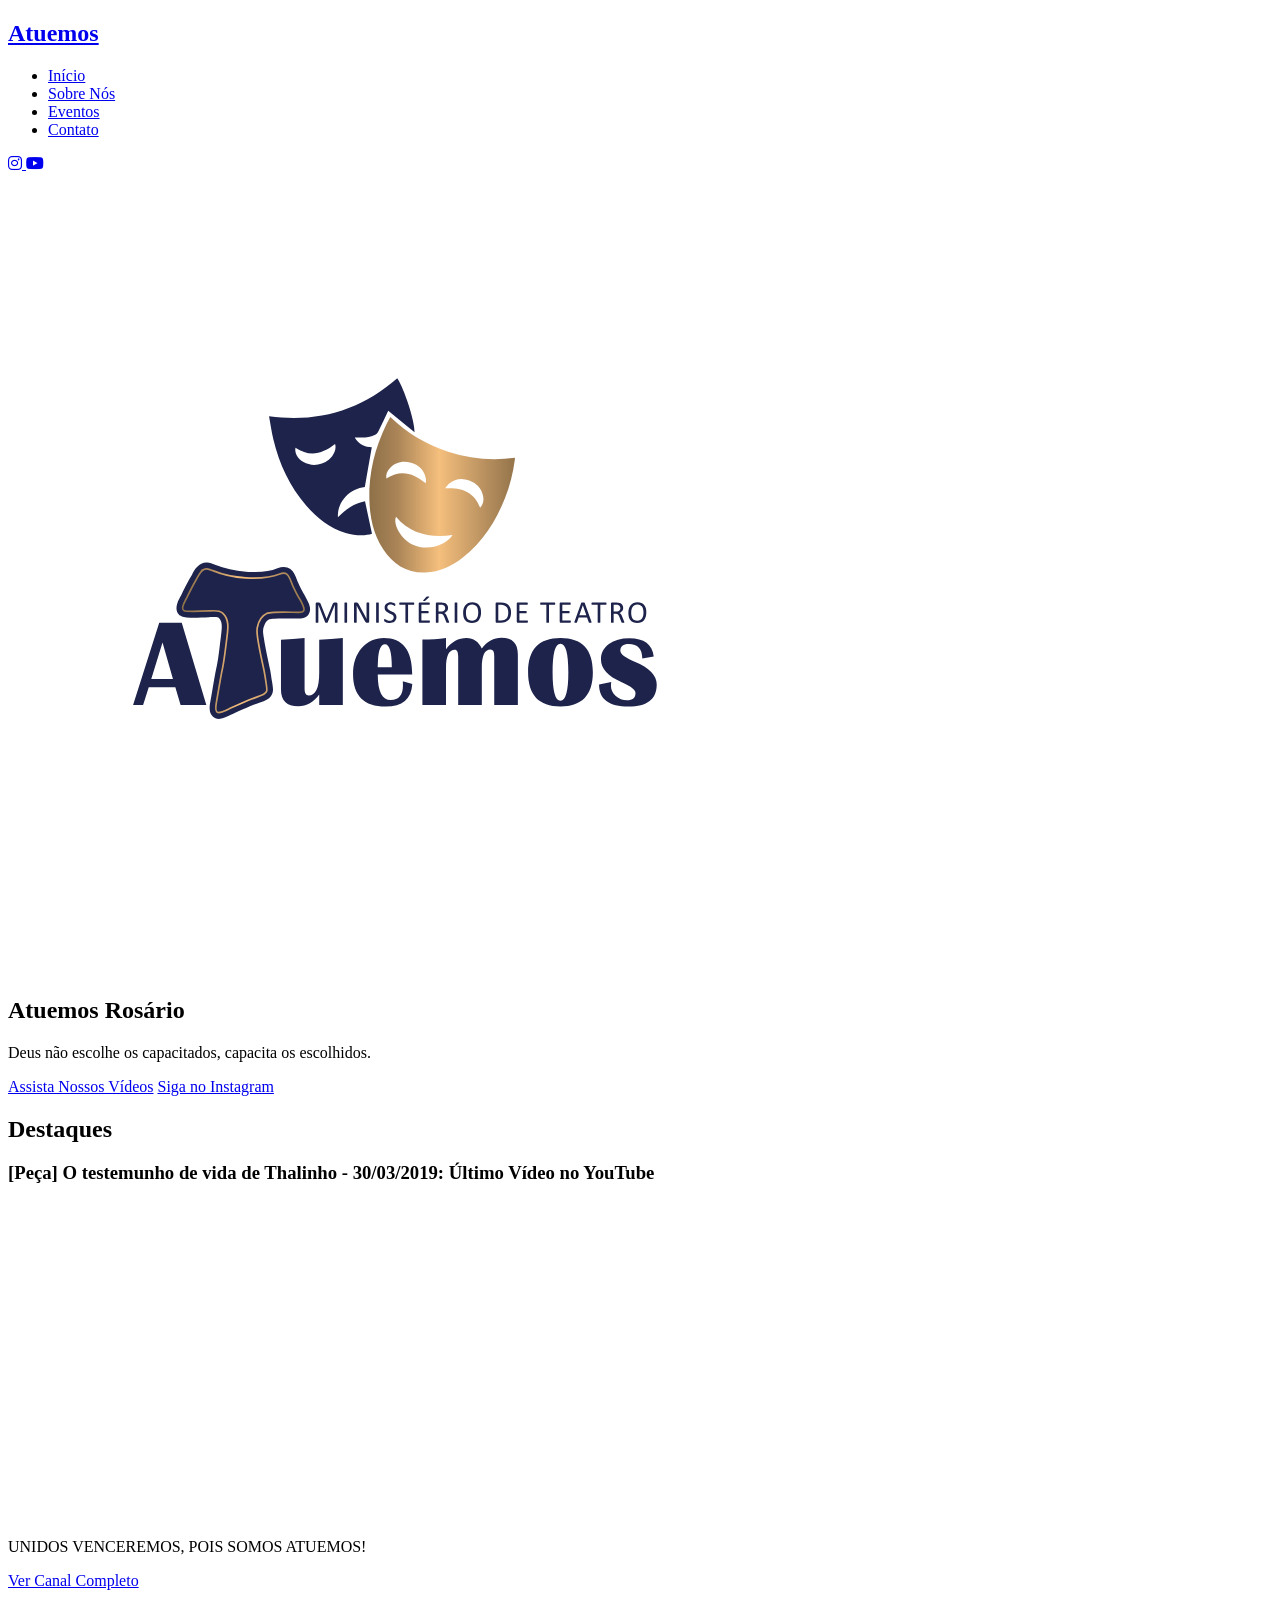
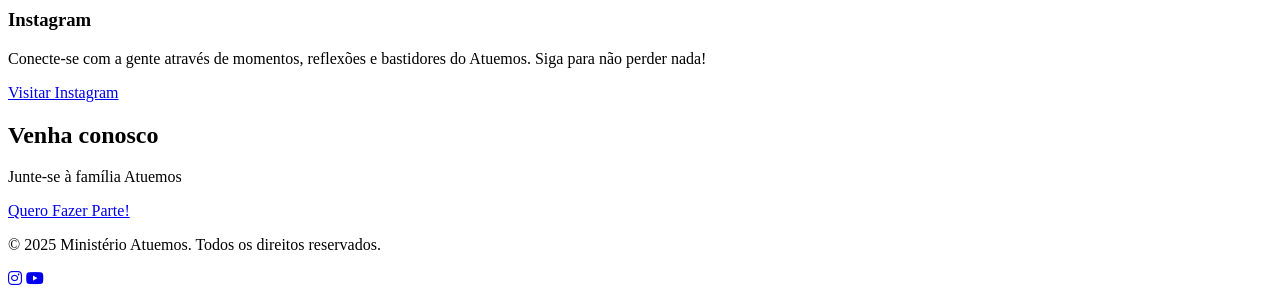
==== index.html @ 2ec5a0c5 "site atuemos" ====
<!DOCTYPE html>
<html lang="pt-br">
<head>
  <meta charset="UTF-8" />
  <meta name="viewport" content="width=device-width, initial-scale=1.0" />
  <title>Atuemos - Ministério Jovem</title>
  <link rel="stylesheet" href="style.css" />
  <!-- Font Awesome para ícones sociais -->
  <link rel="stylesheet" href="https://cdnjs.cloudflare.com/ajax/libs/font-awesome/6.4.0/css/all.min.css">
</head>
<body>
  <header>
    <nav>
      <div class="logo">
        <a href="index.html">
         
          <h1>Atuemos</h1>
        </a>
      </div>

      <div class="burger" aria-label="Menu" aria-expanded="false" role="button" tabindex="0">
        <div></div>
        <div></div>
        <div></div>
      </div>

      <ul>
        <li><a href="index.html">Início</a></li>
        <li><a href="sobre.html">Sobre Nós</a></li>
        <li><a href="eventos.html">Eventos</a></li>
        <li><a href="contato.html">Contato</a></li>
      </ul>

      <div class="social-nav">
        <a href="https://www.instagram.com/atuemosrosario" target="_blank" aria-label="Instagram">
          <i class="fab fa-instagram"></i>
        </a>
        <a href="https://www.youtube.com/@ministerioatuemosdeteatro9331" target="_blank" aria-label="YouTube">
          <i class="fab fa-youtube"></i>
        </a>
      </div>
    </nav>
  </header>

  <main>
  <section id="hero">
  <div class="hero-content">
    <img src="imagens/atuemos-logo.png" alt="Logo Atuemos" class="logo-centralizada">
    <h2>Atuemos Rosário</h2>
    <p>Deus não escolhe os capacitados, capacita os escolhidos.</p>
    <div class="hero-buttons">
      <a href="midia.html" class="btn primary-btn">Assista Nossos Vídeos</a>
      <a href="https://www.instagram.com/atuemosrosario" target="_blank" class="btn secondary-btn">Siga no Instagram</a>
    </div>
  </div>
</section>

    <section id="destaques">
      <h2>Destaques</h2>
      <div class="destaque-grid">
        <div class="destaque-item">
          <h3>[Peça] O testemunho de vida de Thalinho - 30/03/2019: Último Vídeo no YouTube</h3>
          <iframe width="560" height="315" src="https://www.youtube.com/embed/q_ItHOOEAWc" frameborder="0" allowfullscreen></iframe>
          <p>UNIDOS VENCEREMOS, POIS SOMOS ATUEMOS!</p>
          <a href="https://www.youtube.com/@ministerioatuemosdeteatro9331" target="_blank" class="btn small-btn">Ver Canal Completo</a>
        </div>
        <div class="destaque-item">
          <h3>Instagram</h3>
          <p>Conecte-se com a gente através de momentos, reflexões e bastidores do Atuemos. Siga para não perder nada!</p>
          <a href="https://www.instagram.com/atuemosrosario" target="_blank" class="btn small-btn">Visitar Instagram</a>
        </div>
      </div>
    </section>

    <section id="chamada-acao">
      <h2>Venha conosco</h2>
      <p>Junte-se à família Atuemos</p>
     <a href="https://wa.me/5583991042449?text=Ol%C3%A1!%20Quero%20fazer%20parte%20do%20Minist%C3%A9rio%20Jovem%20Atuemos." target="_blank" rel="noopener" class="btn primary-btn">
  Quero Fazer Parte!
</a>
    </section>
  </main>

  <footer>
    <div class="footer-content">
      <p>&copy; 2025 Ministério Atuemos. Todos os direitos reservados.</p>
      <div class="social-footer">
        <a href="https://www.instagram.com/atuemosrosario" target="_blank" aria-label="Instagram"><i class="fab fa-instagram"></i></a>
        <a href="https://www.youtube.com/@ministerioatuemosdeteatro9331" target="_blank" aria-label="YouTube"><i class="fab fa-youtube"></i></a>
      </div>
    </div>
  </footer>

  <script src="script.js"></script>
</body>
</html>
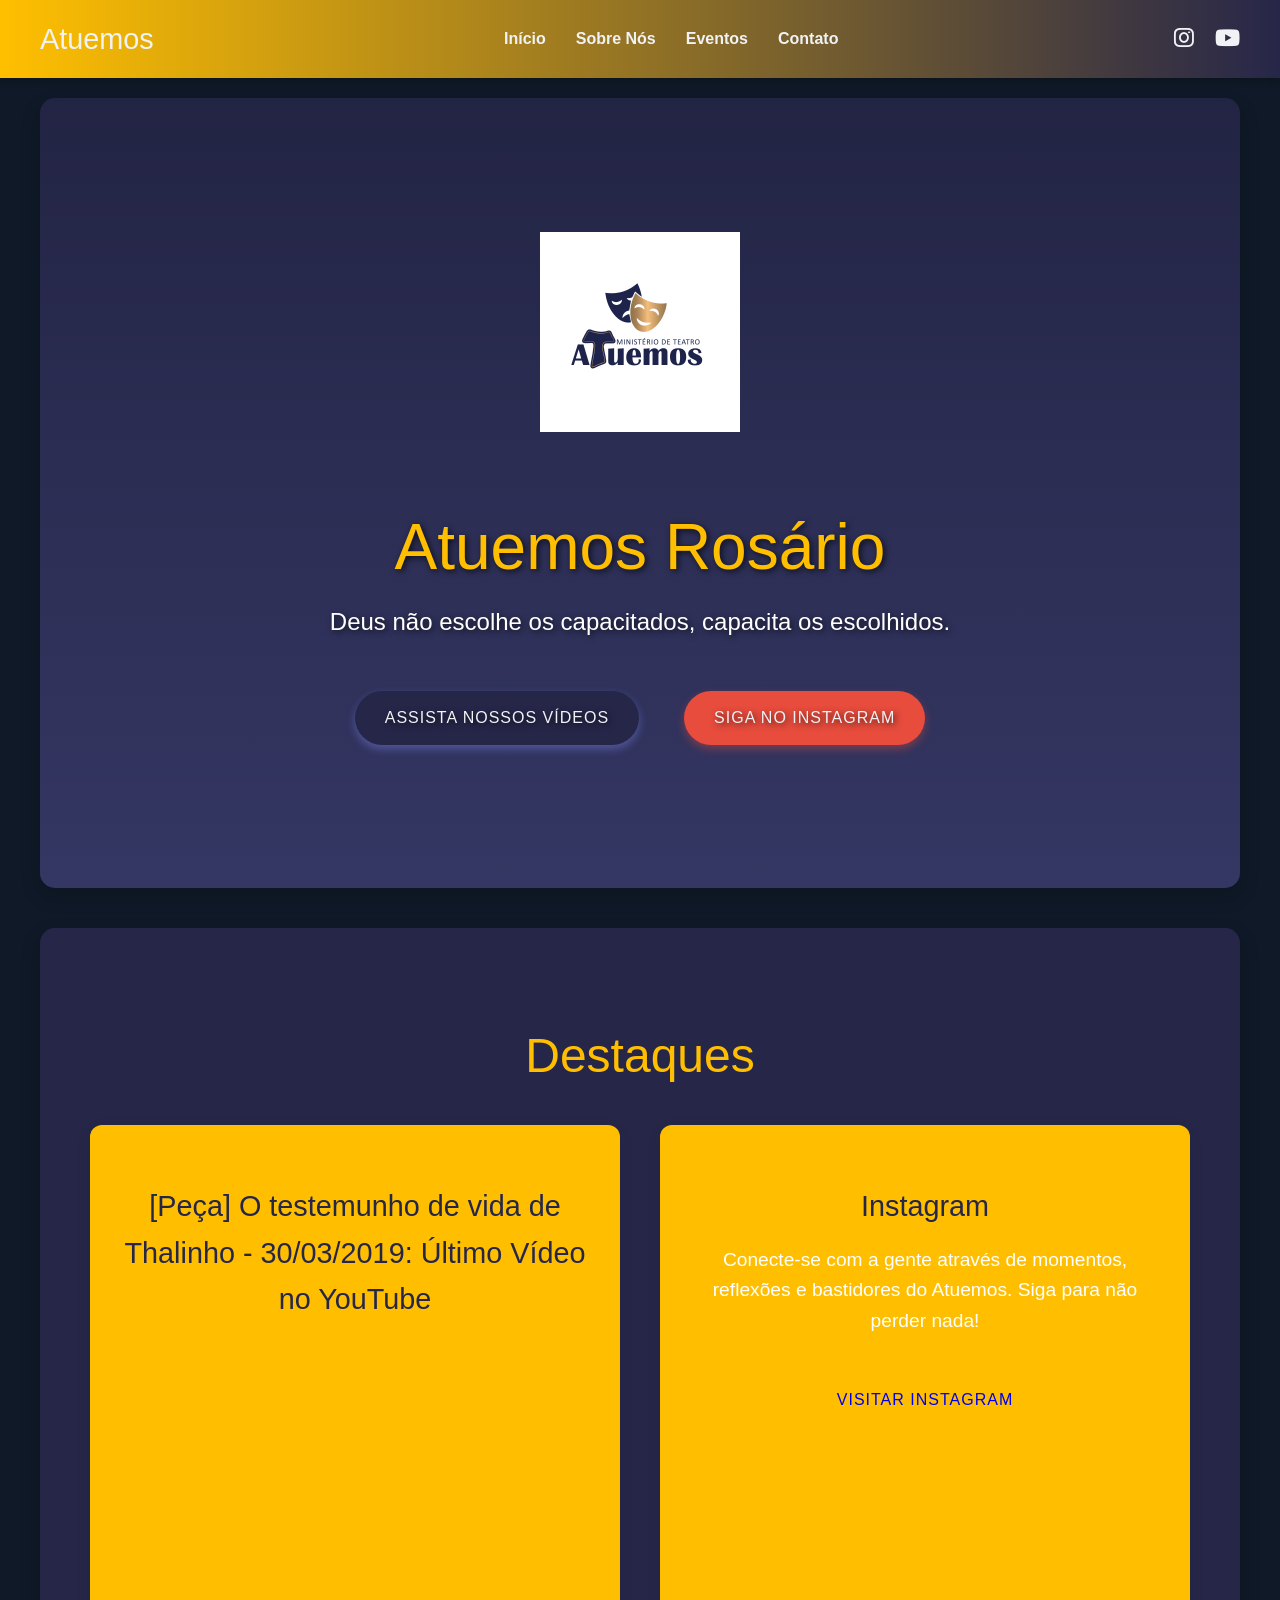
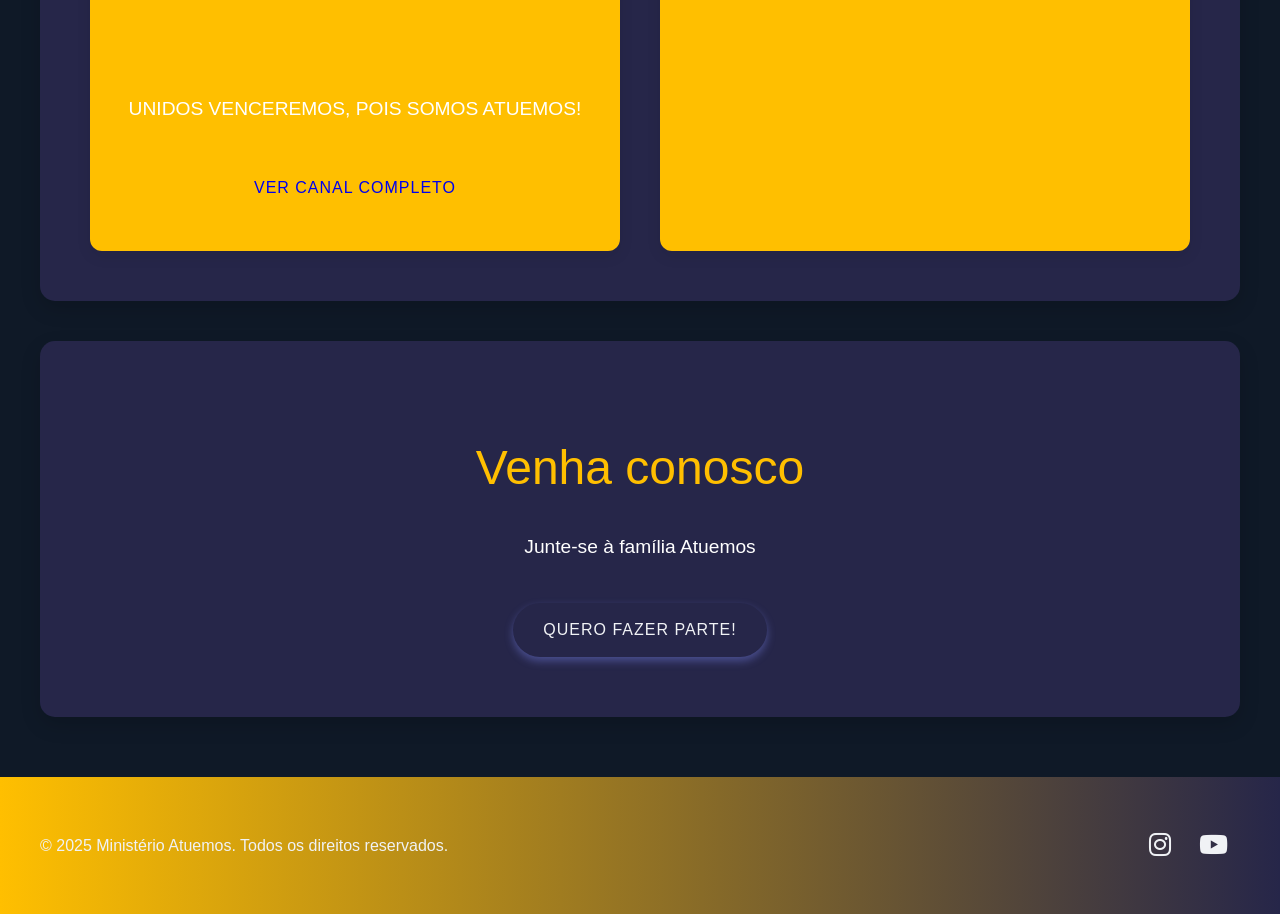
==== commit dd48eb01: "site" ====
--- a/index.html
+++ b/index.html
@@ -93,4 +93,4 @@
 
   <script src="script.js"></script>
 </body>
-</html>+</html>
--- a/style.css
+++ b/style.css
@@ -0,0 +1,609 @@
+/* CSS completo com Britannic Bold e Myriad Pro */
+
+/* Variáveis para cores */
+:root {
+  --cor-gradiente-inicio: #ffbf00;
+  --cor-gradiente-fim: #262649;
+  --cor-texto-claro: #f0f2f5;
+  --cor-primaria: #262649;
+  --cor-secundaria: #9ba5f7;
+  --cor-alerta: #e74c3c;
+  --cor-alerta-hover: #c0392b;
+}
+
+/* Reset e corpo */
+body {
+  font-family: 
+    'Britannic Bold', 
+    'Myriad Pro', 
+    'Arial Black', 
+    Arial, 
+    sans-serif;
+  margin: 0;
+  line-height: 1.6;
+  background-color: #0f1927;
+  color: #ffbf00;
+  overflow-x: hidden;
+}
+
+/* Header e Navegação */
+header {
+  background: linear-gradient(90deg, var(--cor-gradiente-inicio), var(--cor-gradiente-fim));
+  color: var(--cor-texto-claro);
+  padding: 1rem 20px;
+  box-shadow: 0 2px 8px rgba(0,0,0,0.3);
+}
+
+nav {
+  display: flex;
+  justify-content: space-between;
+  align-items: center;
+  max-width: 1200px;
+  margin: auto;
+}
+
+nav .logo {
+  display: flex;
+  align-items: center;
+}
+
+nav .logo img {
+  height: 50px;
+  margin-right: 15px;
+}
+
+nav .logo h1 {
+  font-family: 
+    'Britannic Bold', 
+    'Myriad Pro', 
+    'Arial Black', 
+    Arial, 
+    sans-serif;
+  font-weight: normal;
+  font-size: 1.8rem;
+  margin: 0;
+  color: var(--cor-texto-claro);
+}
+
+.burger {
+  display: none;
+  cursor: pointer;
+}
+
+.burger div {
+  width: 25px;
+  height: 3px;
+  background-color: var(--cor-texto-claro);
+  margin: 5px;
+  transition: all 0.3s ease;
+}
+
+nav ul {
+  padding: 0;
+  list-style: none;
+  display: flex;
+  margin: 0;
+}
+
+nav ul li {
+  margin-left: 30px;
+}
+
+nav a {
+  font-family: 
+    'Myriad Pro', 
+    'Arial Black', 
+    Arial, 
+    sans-serif;
+  font-weight: normal;
+  color: var(--cor-texto-claro);
+  text-decoration: none;
+  font-weight: 600;
+  transition: color 0.3s ease;
+}
+
+nav a:hover {
+  color: var(--cor-primaria);
+}
+
+.social-nav a {
+  color: var(--cor-texto-claro);
+  font-size: 1.4rem;
+  margin-left: 15px;
+  transition: transform 0.3s ease, color 0.3s ease;
+}
+
+.social-nav a:hover {
+  color: var(--cor-primaria);
+  transform: scale(1.1);
+}
+
+main {
+  padding: 20px;
+  max-width: 1200px;
+  margin: auto;
+}
+
+section {
+  background: #262649;
+  margin-bottom: 40px;
+  padding: 50px;
+  border-radius: 15px;
+  box-shadow: 0 8px 20px rgba(0,0,0,0.15);
+  text-align: center;
+}
+
+section h2 {
+  font-family: 
+    'Britannic Bold', 
+    'Myriad Pro', 
+    'Arial Black', 
+    Arial, 
+    sans-serif;
+  color: var(--cor-gradiente-inicio);
+  font-size: 3rem;
+  margin-bottom: 25px;
+  font-weight: normal;
+}
+
+section p {
+  font-family: 
+    'Myriad Pro', 
+    'Arial Black', 
+    Arial, 
+    sans-serif;
+  font-size: 1.2rem;
+  color: #ffffff;
+  max-width: 800px;
+  margin: 0 auto 30px auto;
+}
+
+.btn {
+  display: inline-block;
+  padding: 14px 30px;
+  border-radius: 50px;
+  text-decoration: none;
+  font-family: 
+    'Britannic Bold', 
+    'Myriad Pro', 
+    'Arial Black', 
+    Arial, 
+    sans-serif;
+  font-weight: normal;
+  transition: background-color 0.3s ease, transform 0.2s ease, box-shadow 0.3s ease;
+  margin: 10px;
+  text-transform: uppercase;
+  letter-spacing: 1px;
+  cursor: pointer;
+}
+
+.primary-btn {
+  background-color: var(--cor-primaria);
+  color: var(--cor-texto-claro);
+  border: none;
+  box-shadow: 0 4px 8px rgba(127,140,250,0.4);
+}
+
+.primary-btn:hover {
+  background-color: var(--cor-secundaria);
+  box-shadow: 0 6px 12px rgba(155,165,247,0.6);
+  transform: translateY(-3px);
+}
+
+.secondary-btn {
+  background-color: var(--cor-alerta);
+  color: var(--cor-texto-claro);
+  border: none;
+  box-shadow: 0 4px 8px rgba(231,76,60,0.4);
+}
+
+.secondary-btn:hover {
+  background-color: var(--cor-alerta-hover);
+  box-shadow: 0 6px 12px rgba(192,57,43,0.6);
+  transform: translateY(-3px);
+}
+
+.small-btn {
+  padding: 10px 20px;
+  font-size: 1rem;
+}
+
+#hero {
+  background: linear-gradient(rgba(38,38,73,0.85), rgba(59,60,110,0.85)), url('caminho/para/imagem-hero-atuemos.jpg') no-repeat center center/cover;
+  color: var(--cor-texto-claro);
+  padding: 120px 20px;
+  min-height: 550px;
+  display: flex;
+  flex-direction: column;
+  justify-content: center;
+  align-items: center;
+  text-shadow: 2px 2px 6px rgba(0,0,0,0.7);
+  border-radius: 15px;
+}
+
+#hero .logo-centralizada {
+  max-width: 200px;
+  margin-bottom: 20px;
+}
+
+#hero h2 {
+  font-family: 
+    'Britannic Bold', 
+    'Myriad Pro', 
+    'Arial Black', 
+    Arial, 
+    sans-serif;
+  font-weight: normal;
+  font-size: 4rem;
+  margin-bottom: 20px;
+  line-height: 1.1;
+}
+
+#hero p {
+  font-family: 
+    'Myriad Pro', 
+    'Arial Black', 
+    Arial, 
+    sans-serif;
+  font-size: 1.5rem;
+  margin-bottom: 40px;
+  max-width: 800px;
+}
+
+.hero-buttons {
+  display: flex;
+  gap: 25px;
+  flex-wrap: wrap;
+  justify-content: center;
+}
+
+#destaques .destaque-grid {
+  display: grid;
+  grid-template-columns: repeat(auto-fit, minmax(320px, 1fr));
+  gap: 40px;
+  margin-top: 30px;
+}
+
+.destaque-item {
+  background-color: #ffbf00;
+  padding: 30px;
+  border-radius: 12px;
+  box-shadow: 0 5px 15px rgba(0,0,0,0.08);
+}
+
+.destaque-item h3 {
+  font-family: 
+    'Britannic Bold', 
+    'Myriad Pro', 
+    'Arial Black', 
+    Arial, 
+    sans-serif;
+  color: var(--cor-primaria);
+  font-weight: normal;
+  font-size: 1.8rem;
+  margin-bottom: 15px;
+}
+
+.destaque-item iframe {
+  width: 100%;
+  max-width: 600px;
+  height: 330px;
+  border-radius: 10px;
+  margin-bottom: 20px;
+}
+
+footer {
+  background: linear-gradient(90deg, var(--cor-gradiente-inicio), var(--cor-gradiente-fim));
+  color: var(--cor-texto-claro);
+  padding: 40px 20px;
+  text-align: center;
+}
+
+.footer-content {
+  max-width: 1200px;
+  margin: auto;
+  display: flex;
+  justify-content: space-between;
+  align-items: center;
+  flex-wrap: wrap;
+  gap: 20px;
+}
+
+.social-footer a {
+  color: var(--cor-texto-claro);
+  font-size: 1.6rem;
+  margin: 0 12px;
+  transition: transform 0.3s ease, color 0.3s ease;
+}
+
+.social-footer a:hover {
+  color: var(--cor-primaria);
+  transform: scale(1.25);
+}
+
+/* Estilos do Calendário (INÍCIO) */
+#calendario-eventos {
+    background: #fff;
+    margin-bottom: 40px;
+    padding: 50px;
+    border-radius: 15px;
+    box-shadow: 0 8px 20px rgba(0,0,0,0.15);
+    text-align: center;
+}
+
+#calendario-eventos h2 {
+    font-family: 
+      'Britannic Bold', 
+      'Myriad Pro', 
+      'Arial Black', 
+      Arial, 
+      sans-serif;
+    color: var(--cor-gradiente-inicio);
+    font-size: 3rem;
+    margin-bottom: 25px;
+    font-weight: normal;
+}
+
+#calendario-eventos table {
+    width: 100%;
+    border-collapse: collapse;
+    margin-top: 30px;
+    font-family: 'Myriad Pro', Arial, sans-serif;
+    text-align: left;
+}
+
+#calendario-eventos thead th {
+    background-color: var(--cor-gradiente-fim);
+    color: var(--cor-texto-claro);
+    padding: 15px;
+    text-align: left;
+    border: none;
+    font-family: 'Britannic Bold', 'Arial Black', Arial, sans-serif;
+    font-weight: normal;
+    font-size: 1.2rem;
+    letter-spacing: 1px;
+}
+
+#calendario-eventos tbody td {
+    padding: 15px;
+    border-bottom: 1px solid #e0e0e0;
+    vertical-align: top;
+    color: #555;
+    line-height: 1.5;
+}
+
+#calendario-eventos tbody tr:nth-child(even) {
+    background-color: #f9f9f9;
+}
+
+#calendario-eventos tbody tr:last-child td {
+    border-bottom: none;
+}
+
+#calendario-eventos tbody tr td:first-child {
+    font-weight: bold;
+    color: var(--cor-gradiente-inicio);
+    min-width: 120px;
+}
+
+#calendario-eventos tbody tr td:nth-child(2) {
+    color: #777;
+    min-width: 100px;
+}
+
+#calendario-eventos tbody td strong {
+    color: var(--cor-primaria);
+}
+/* Estilos do Calendário (FIM) */
+
+/* Responsividade */
+@media (max-width: 992px) {
+  nav ul {
+    margin-left: auto;
+  }
+}
+
+@media (max-width: 768px) {
+  nav {
+    flex-direction: column;
+    text-align: center;
+  }
+  nav .logo {
+    margin-bottom: 15px;
+  }
+  nav ul {
+    flex-direction: column;
+    margin-top: 15px;
+  }
+  nav ul li {
+    margin: 10px 0;
+  }
+  .social-nav {
+    margin-top: 20px;
+  }
+  #hero h2 {
+    font-size: 3rem;
+  }
+  #hero p {
+    font-size: 1.2rem;
+  }
+  .hero-buttons {
+    flex-direction: column;
+  }
+  section {
+    padding: 30px;
+  }
+  section h2 {
+    font-size: 2.2rem;
+  }
+  section p {
+    font-size: 1.1rem;
+  }
+  .footer-content {
+    flex-direction: column;
+    gap: 20px;
+  }
+
+  /* Responsividade da tabela de calendário para tablets */
+  #calendario-eventos tbody td {
+      padding: 10px;
+      font-size: 0.9rem;
+  }
+  #calendario-eventos thead th {
+      padding: 10px;
+      font-size: 1rem;
+  }
+}
+
+@media (max-width: 480px) {
+  nav .logo img {
+    height: 40px;
+  }
+  nav .logo h1 {
+    font-size: 1.5rem;
+  }
+  #hero {
+    padding: 80px 15px;
+  }
+  #hero h2 {
+    font-size: 2.5rem;
+  }
+  #hero p {
+    font-size: 1rem;
+  }
+  section {
+    padding: 25px 15px;
+  }
+  section h2 {
+    font-size: 1.8rem;
+  }
+  .btn {
+    padding: 12px 25px;
+    font-size: 0.9rem;
+  }
+  .destaque-item iframe {
+    height: 250px;
+  }
+
+  /* Responsividade da tabela de calendário para celulares */
+  #calendario-eventos thead {
+      display: none;
+  }
+  #calendario-eventos table, 
+  #calendario-eventos tbody, 
+  #calendario-eventos tr, 
+  #calendario-eventos td {
+      display: block;
+      width: 100%;
+  }
+  #calendario-eventos tr {
+      margin-bottom: 15px;
+      border: 1px solid #ddd;
+      border-radius: 8px;
+      box-shadow: 0 2px 5px rgba(0,0,0,0.05);
+  }
+  #calendario-eventos tbody td {
+      text-align: right;
+      padding-left: 50%;
+      position: relative;
+  }
+  #calendario-eventos tbody td:before {
+      content: attr(data-label);
+      position: absolute;
+      left: 10px;
+      width: calc(50% - 20px);
+      white-space: nowrap;
+      font-weight: bold;
+      color: var(--cor-gradiente-inicio);
+      text-align: left;
+  }
+  #calendario-eventos tbody td:nth-of-type(1):before { content: "Mês"; }
+  #calendario-eventos tbody td:nth-of-type(2):before { content: "Data"; }
+  #calendario-eventos tbody td:nth-of-type(3):before { content: "Evento"; }
+}/* Estilos para a seção de Coordenadores */
+#coordenadores .coordenadores-grid {
+    display: grid;
+    grid-template-columns: repeat(auto-fit, minmax(280px, 1fr));
+    gap: 30px;
+    margin-top: 30px;
+}
+
+/* Novo estilo para a foto principal */
+.coordenacao-foto-principal {
+    margin-bottom: 30px;
+}
+
+.coordenacao-foto-principal .foto-principal {
+    width: 100%;
+    max-width: 800px;
+    border-radius: 15px;
+    object-fit: cover;
+    box-shadow: 0 8px 20px rgba(0,0,0,0.15);
+}
+
+.coordenador-item {
+    background-color: #f9f9f9;
+    padding: 30px;
+    border-radius: 15px;
+    box-shadow: 0 5px 15px rgba(0,0,0,0.08);
+    text-align: center;
+}
+
+/* Ajuste no tamanho das fotos dos coordenadores */
+.coordenador-foto {
+    width: 120px; /* Reduzido de 150px para 120px */
+    height: 120px; /* Reduzido de 150px para 120px */
+    border-radius: 50%;
+    object-fit: cover;
+    margin-bottom: 20px;
+    border: 4px solid var(--cor-primaria);
+    transition: transform 0.3s ease;
+}
+
+.coordenador-item:hover .coordenador-foto {
+    transform: scale(1.05);
+}
+
+.coordenador-item h3 {
+    font-family: 'Britannic Bold', 'Arial Black', Arial, sans-serif;
+    color: var(--cor-gradiente-inicio);
+    font-size: 1.8rem;
+    margin: 0;
+}
+
+.coordenador-item p {
+    font-size: 1.1rem;
+    color: #777;
+    margin-top: 5px;
+    margin-bottom: 20px;
+}
+
+.coordenador-contatos {
+    display: flex;
+    flex-wrap: wrap;
+    justify-content: center;
+    gap: 15px; /* Ajuste no espaçamento para telas menores */
+}
+
+.coordenador-contatos a {
+    color: var(--cor-gradiente-inicio);
+    font-size: 1.5rem;
+    transition: color 0.3s ease, transform 0.3s ease;
+}
+
+.coordenador-contatos a:hover {
+    color: var(--cor-primaria);
+    transform: scale(1.2);
+}
+
+/* Adicionando responsividade para a foto principal */
+@media (max-width: 768px) {
+    .coordenacao-foto-principal {
+        margin-left: -20px;
+        margin-right: -20px;
+    }
+    .coordenacao-foto-principal .foto-principal {
+        border-radius: 0;
+        box-shadow: none;
+    }
+}
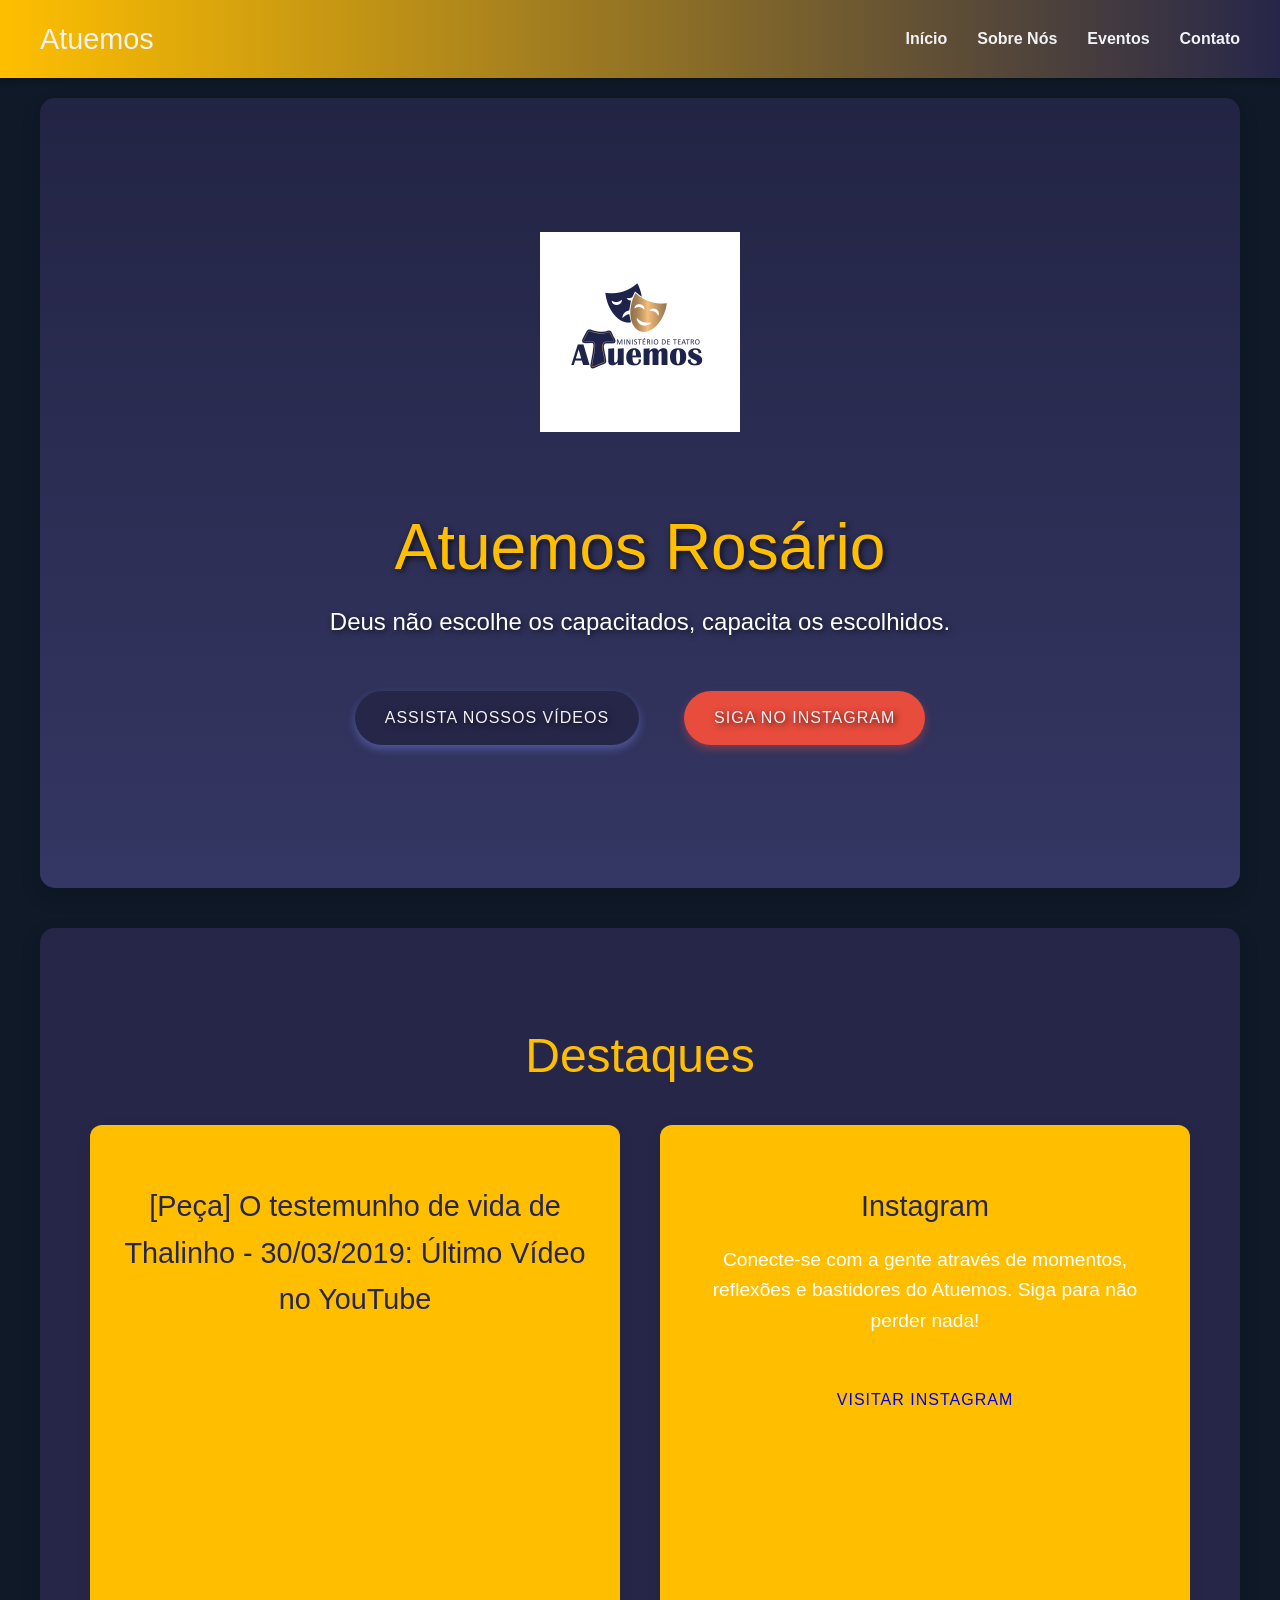
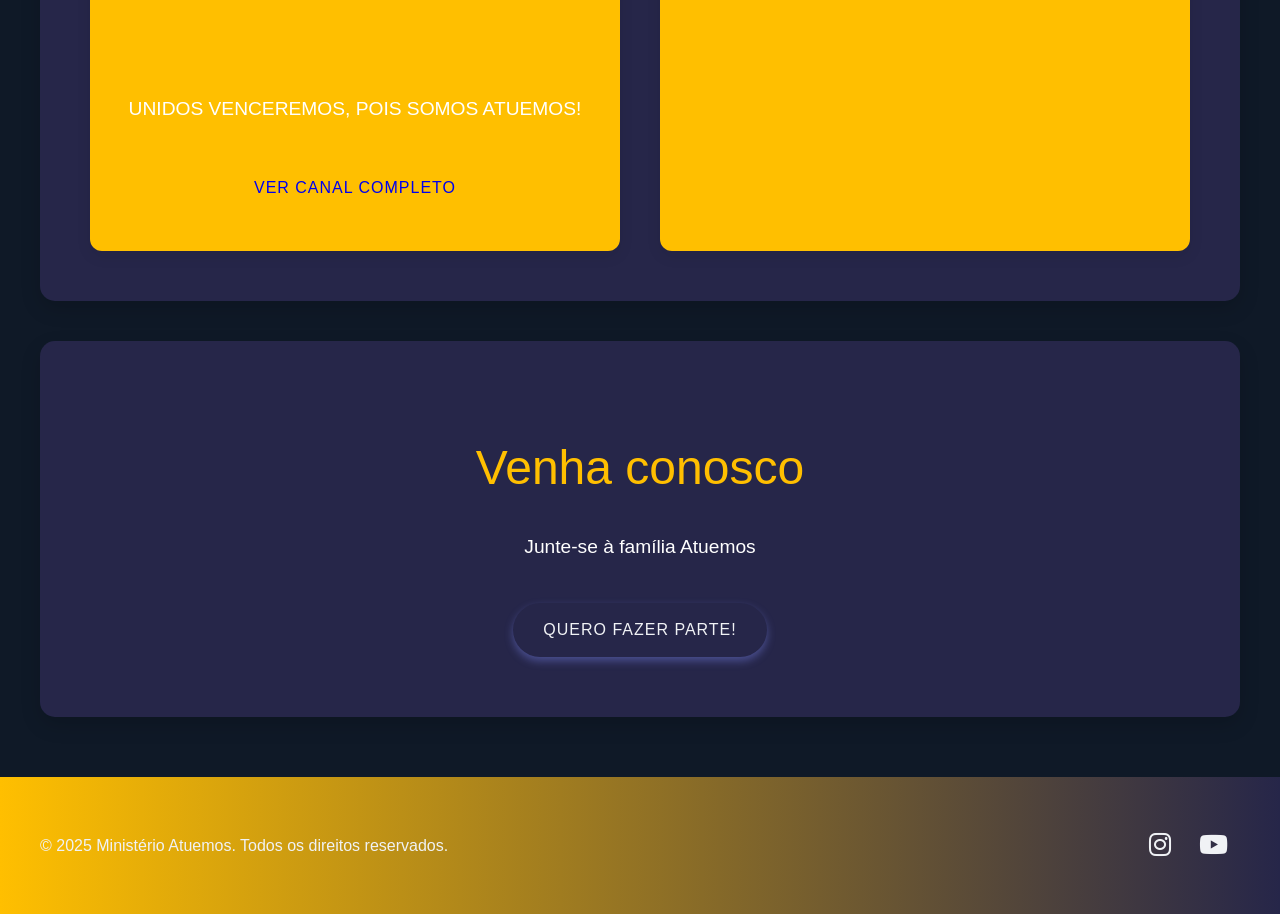
==== commit d6c11eea: "att" ====
--- a/index.html
+++ b/index.html
@@ -13,7 +13,6 @@
     <nav>
       <div class="logo">
         <a href="index.html">
-         
           <h1>Atuemos</h1>
         </a>
       </div>
@@ -30,30 +29,23 @@
         <li><a href="eventos.html">Eventos</a></li>
         <li><a href="contato.html">Contato</a></li>
       </ul>
-
-      <div class="social-nav">
-        <a href="https://www.instagram.com/atuemosrosario" target="_blank" aria-label="Instagram">
-          <i class="fab fa-instagram"></i>
-        </a>
-        <a href="https://www.youtube.com/@ministerioatuemosdeteatro9331" target="_blank" aria-label="YouTube">
-          <i class="fab fa-youtube"></i>
-        </a>
-      </div>
+      
+      <!-- Ícones sociais do topo removidos -->
     </nav>
   </header>
 
   <main>
-  <section id="hero">
-  <div class="hero-content">
-    <img src="imagens/atuemos-logo.png" alt="Logo Atuemos" class="logo-centralizada">
-    <h2>Atuemos Rosário</h2>
-    <p>Deus não escolhe os capacitados, capacita os escolhidos.</p>
-    <div class="hero-buttons">
-      <a href="midia.html" class="btn primary-btn">Assista Nossos Vídeos</a>
-      <a href="https://www.instagram.com/atuemosrosario" target="_blank" class="btn secondary-btn">Siga no Instagram</a>
-    </div>
-  </div>
-</section>
+    <section id="hero">
+      <div class="hero-content">
+        <img src="imagens/atuemos-logo.png" alt="Logo Atuemos" class="logo-centralizada">
+        <h2>Atuemos Rosário</h2>
+        <p>Deus não escolhe os capacitados, capacita os escolhidos.</p>
+        <div class="hero-buttons">
+          <a href="midia.html" class="btn primary-btn">Assista Nossos Vídeos</a>
+          <a href="https://www.instagram.com/atuemosrosario" target="_blank" class="btn secondary-btn">Siga no Instagram</a>
+        </div>
+      </div>
+    </section>
 
     <section id="destaques">
       <h2>Destaques</h2>
@@ -75,9 +67,9 @@
     <section id="chamada-acao">
       <h2>Venha conosco</h2>
       <p>Junte-se à família Atuemos</p>
-     <a href="https://wa.me/5583991042449?text=Ol%C3%A1!%20Quero%20fazer%20parte%20do%20Minist%C3%A9rio%20Jovem%20Atuemos." target="_blank" rel="noopener" class="btn primary-btn">
-  Quero Fazer Parte!
-</a>
+      <a href="https://wa.me/5583991042449?text=Ol%C3%A1!%20Quero%20fazer%20parte%20do%20Minist%C3%A9rio%20Jovem%20Atuemos." target="_blank" rel="noopener" class="btn primary-btn">
+        Quero Fazer Parte!
+      </a>
     </section>
   </main>
 
--- a/style.css
+++ b/style.css
@@ -606,4 +606,24 @@
         border-radius: 0;
         box-shadow: none;
     }
-}+}@media (max-width: 768px) {
+  nav ul {
+    display: flex;
+    flex-direction: column;
+    align-items: center;
+    justify-content: center;
+    text-align: center;
+    padding: 0;
+    margin: 0;
+  }
+
+  nav ul li {
+    width: 100%;
+    margin: 10px 0;
+  }
+
+  nav ul li a {
+    display: block;
+    width: 100%;
+  }
+}
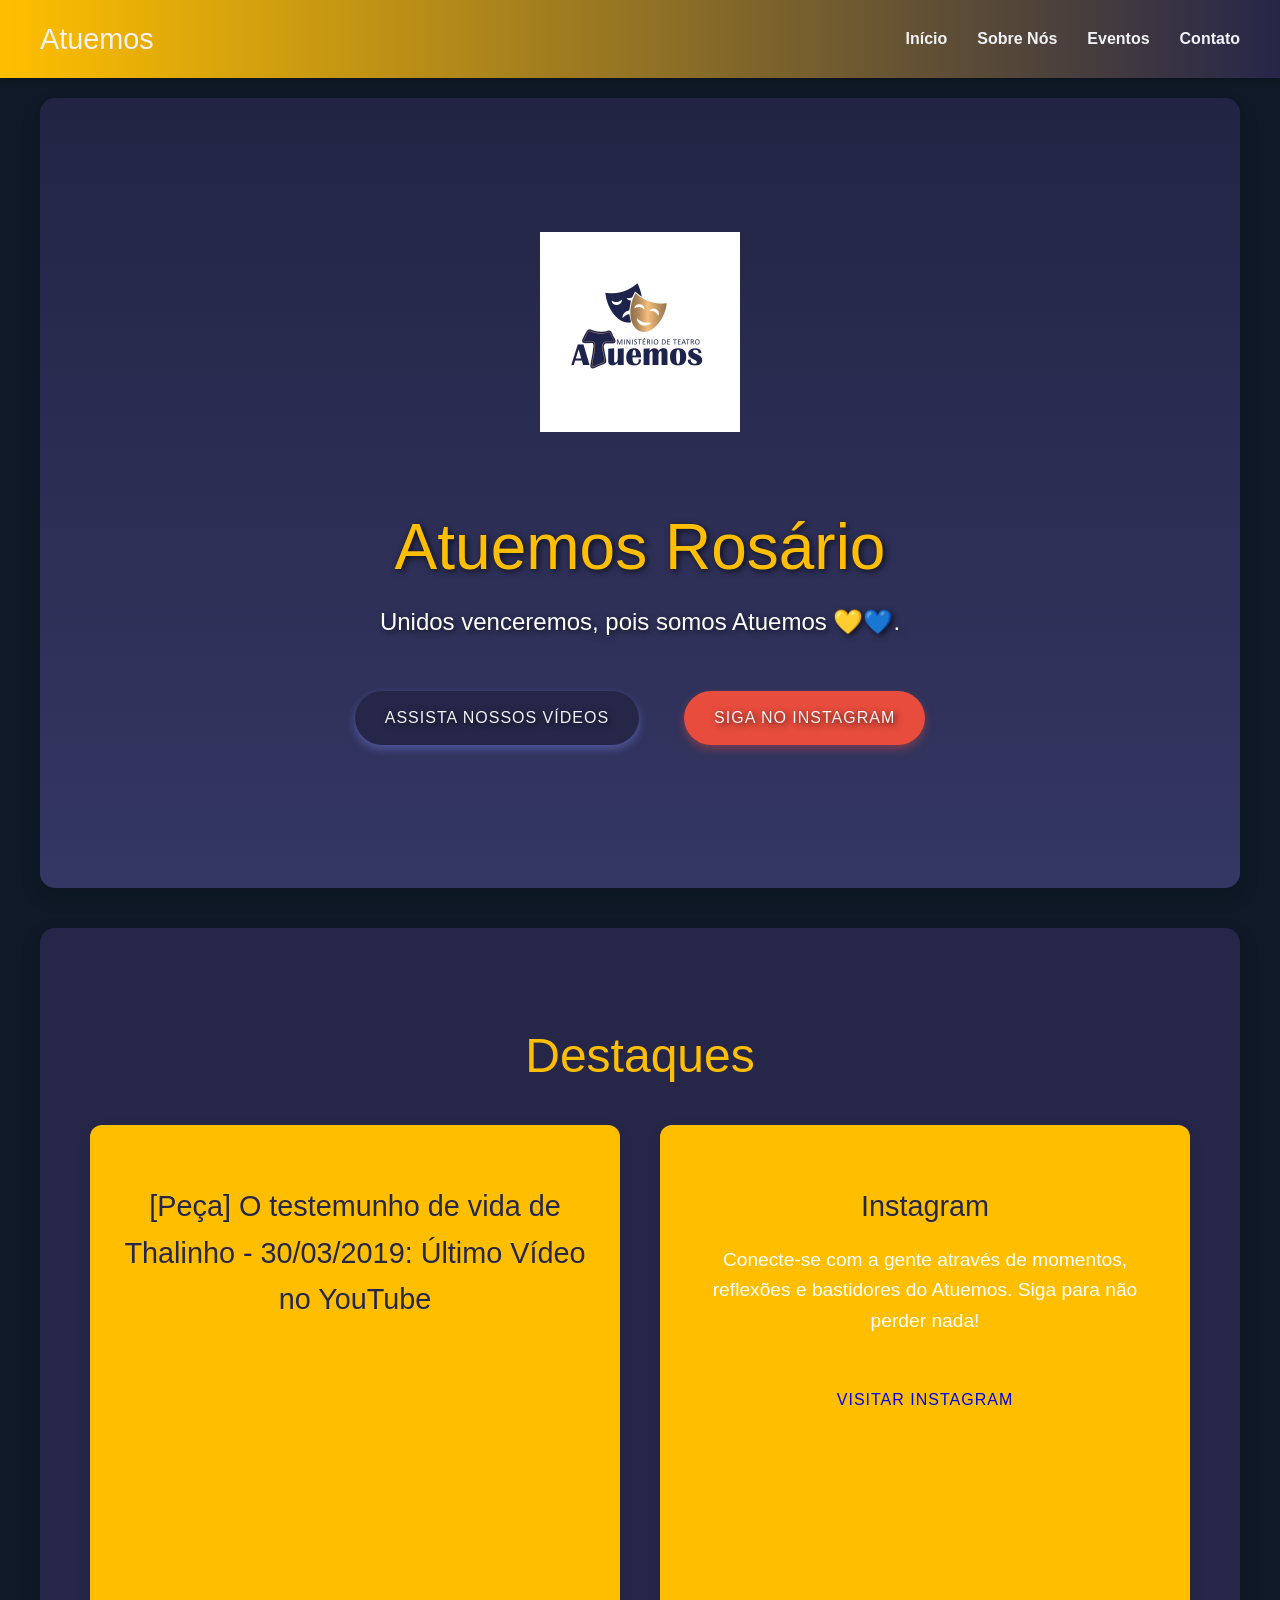
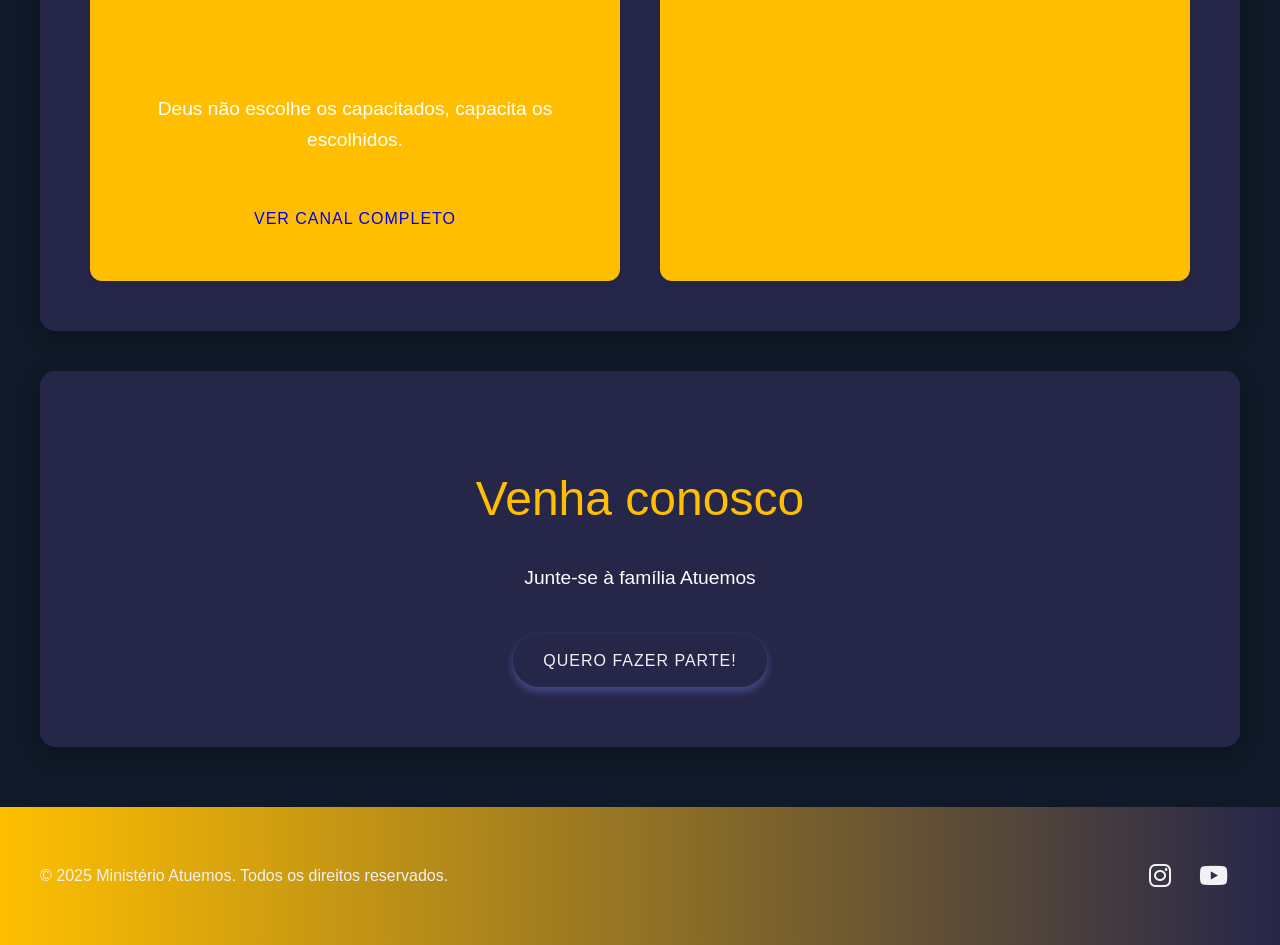
==== commit ec471d18: "Update index.html" ====
--- a/index.html
+++ b/index.html
@@ -13,6 +13,7 @@
     <nav>
       <div class="logo">
         <a href="index.html">
+         
           <h1>Atuemos</h1>
         </a>
       </div>
@@ -29,23 +30,25 @@
         <li><a href="eventos.html">Eventos</a></li>
         <li><a href="contato.html">Contato</a></li>
       </ul>
-      
-      <!-- Ícones sociais do topo removidos -->
+
+  
+        </a>
+      </div>
     </nav>
   </header>
 
   <main>
-    <section id="hero">
-      <div class="hero-content">
-        <img src="imagens/atuemos-logo.png" alt="Logo Atuemos" class="logo-centralizada">
-        <h2>Atuemos Rosário</h2>
-        <p>Deus não escolhe os capacitados, capacita os escolhidos.</p>
-        <div class="hero-buttons">
-          <a href="midia.html" class="btn primary-btn">Assista Nossos Vídeos</a>
-          <a href="https://www.instagram.com/atuemosrosario" target="_blank" class="btn secondary-btn">Siga no Instagram</a>
-        </div>
-      </div>
-    </section>
+  <section id="hero">
+  <div class="hero-content">
+    <img src="imagens/atuemos-logo.png" alt="Logo Atuemos" class="logo-centralizada">
+    <h2>Atuemos Rosário</h2>
+    <p>Unidos venceremos, pois somos Atuemos 💛💙.</p>
+    <div class="hero-buttons">
+      <a href="midia.html" class="btn primary-btn">Assista Nossos Vídeos</a>
+      <a href="https://www.instagram.com/atuemosrosario" target="_blank" class="btn secondary-btn">Siga no Instagram</a>
+    </div>
+  </div>
+</section>
 
     <section id="destaques">
       <h2>Destaques</h2>
@@ -53,7 +56,7 @@
         <div class="destaque-item">
           <h3>[Peça] O testemunho de vida de Thalinho - 30/03/2019: Último Vídeo no YouTube</h3>
           <iframe width="560" height="315" src="https://www.youtube.com/embed/q_ItHOOEAWc" frameborder="0" allowfullscreen></iframe>
-          <p>UNIDOS VENCEREMOS, POIS SOMOS ATUEMOS!</p>
+          <p>Deus não escolhe os capacitados, capacita os escolhidos.</p>
           <a href="https://www.youtube.com/@ministerioatuemosdeteatro9331" target="_blank" class="btn small-btn">Ver Canal Completo</a>
         </div>
         <div class="destaque-item">
@@ -67,9 +70,9 @@
     <section id="chamada-acao">
       <h2>Venha conosco</h2>
       <p>Junte-se à família Atuemos</p>
-      <a href="https://wa.me/5583991042449?text=Ol%C3%A1!%20Quero%20fazer%20parte%20do%20Minist%C3%A9rio%20Jovem%20Atuemos." target="_blank" rel="noopener" class="btn primary-btn">
-        Quero Fazer Parte!
-      </a>
+     <a href="https://wa.me/5583991042449?text=Ol%C3%A1!%20Quero%20fazer%20parte%20do%20Minist%C3%A9rio%20Jovem%20Atuemos." target="_blank" rel="noopener" class="btn primary-btn">
+  Quero Fazer Parte!
+</a>
     </section>
   </main>
 
--- a/style.css
+++ b/style.css
@@ -627,3 +627,29 @@
     width: 100%;
   }
 }
+/* Responsivo para telas menores */
+@media (max-width: 768px) {
+  .evento-card {
+    font-size: 14px;
+    padding: 10px;
+    width: 100%;
+    box-sizing: border-box;
+  }
+
+  .evento-card td {
+    display: block;
+    width: 100%;
+    word-break: break-word;
+    white-space: normal;
+  }
+
+  .calendario-titulo {
+    font-size: 24px;
+    text-align: center;
+  }
+
+  .evento-card td strong {
+    display: block;
+    margin-bottom: 4px;
+  }
+}
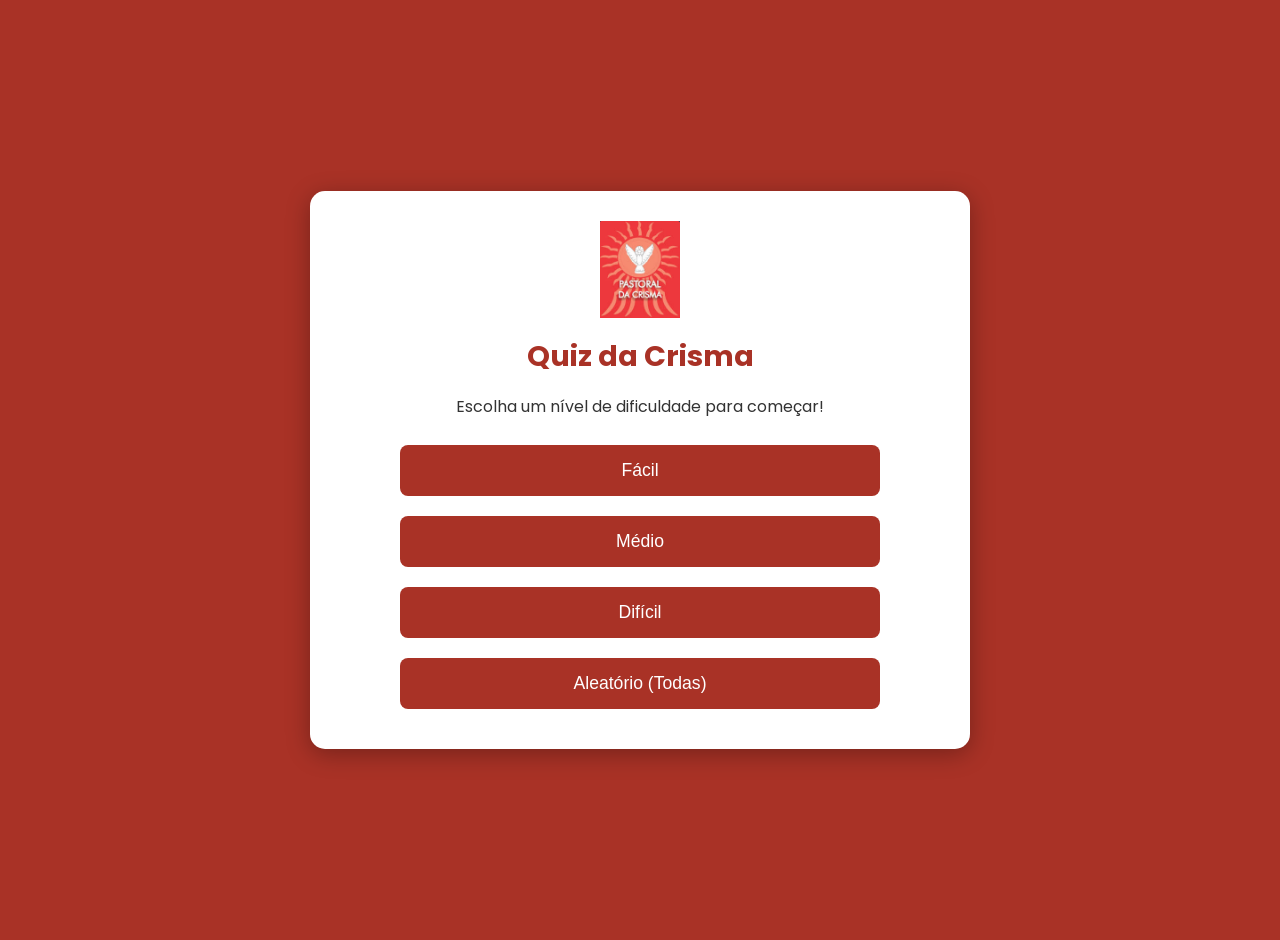
==== commit 0717484a: "Add files via upload" ====
--- a/index.html
+++ b/index.html
@@ -1,91 +1,284 @@
-<!DOCTYPE html>
-<html lang="pt-br">
-<head>
-  <meta charset="UTF-8" />
-  <meta name="viewport" content="width=device-width, initial-scale=1.0" />
-  <title>Atuemos - Ministério Jovem</title>
-  <link rel="stylesheet" href="style.css" />
-  <!-- Font Awesome para ícones sociais -->
-  <link rel="stylesheet" href="https://cdnjs.cloudflare.com/ajax/libs/font-awesome/6.4.0/css/all.min.css">
-</head>
-<body>
-  <header>
-    <nav>
-      <div class="logo">
-        <a href="index.html">
-         
-          <h1>Atuemos</h1>
-        </a>
-      </div>
-
-      <div class="burger" aria-label="Menu" aria-expanded="false" role="button" tabindex="0">
-        <div></div>
-        <div></div>
-        <div></div>
-      </div>
-
-      <ul>
-        <li><a href="index.html">Início</a></li>
-        <li><a href="sobre.html">Sobre Nós</a></li>
-        <li><a href="eventos.html">Eventos</a></li>
-        <li><a href="contato.html">Contato</a></li>
-      </ul>
-
-  
-        </a>
-      </div>
-    </nav>
-  </header>
-
-  <main>
-  <section id="hero">
-  <div class="hero-content">
-    <img src="imagens/atuemos-logo.png" alt="Logo Atuemos" class="logo-centralizada">
-    <h2>Atuemos Rosário</h2>
-    <p>Unidos venceremos, pois somos Atuemos 💛💙.</p>
-    <div class="hero-buttons">
-      <a href="midia.html" class="btn primary-btn">Assista Nossos Vídeos</a>
-      <a href="https://www.instagram.com/atuemosrosario" target="_blank" class="btn secondary-btn">Siga no Instagram</a>
-    </div>
-  </div>
-</section>
-
-    <section id="destaques">
-      <h2>Destaques</h2>
-      <div class="destaque-grid">
-        <div class="destaque-item">
-          <h3>[Peça] O testemunho de vida de Thalinho - 30/03/2019: Último Vídeo no YouTube</h3>
-          <iframe width="560" height="315" src="https://www.youtube.com/embed/q_ItHOOEAWc" frameborder="0" allowfullscreen></iframe>
-          <p>Deus não escolhe os capacitados, capacita os escolhidos.</p>
-          <a href="https://www.youtube.com/@ministerioatuemosdeteatro9331" target="_blank" class="btn small-btn">Ver Canal Completo</a>
-        </div>
-        <div class="destaque-item">
-          <h3>Instagram</h3>
-          <p>Conecte-se com a gente através de momentos, reflexões e bastidores do Atuemos. Siga para não perder nada!</p>
-          <a href="https://www.instagram.com/atuemosrosario" target="_blank" class="btn small-btn">Visitar Instagram</a>
-        </div>
-      </div>
-    </section>
-
-    <section id="chamada-acao">
-      <h2>Venha conosco</h2>
-      <p>Junte-se à família Atuemos</p>
-     <a href="https://wa.me/5583991042449?text=Ol%C3%A1!%20Quero%20fazer%20parte%20do%20Minist%C3%A9rio%20Jovem%20Atuemos." target="_blank" rel="noopener" class="btn primary-btn">
-  Quero Fazer Parte!
-</a>
-    </section>
-  </main>
-
-  <footer>
-    <div class="footer-content">
-      <p>&copy; 2025 Ministério Atuemos. Todos os direitos reservados.</p>
-      <div class="social-footer">
-        <a href="https://www.instagram.com/atuemosrosario" target="_blank" aria-label="Instagram"><i class="fab fa-instagram"></i></a>
-        <a href="https://www.youtube.com/@ministerioatuemosdeteatro9331" target="_blank" aria-label="YouTube"><i class="fab fa-youtube"></i></a>
-      </div>
-    </div>
-  </footer>
-
-  <script src="script.js"></script>
-</body>
-</html>
+<!DOCTYPE html>
+<html lang="pt-BR">
+<head>
+    <meta charset="UTF-8">
+    <meta name="viewport" content="width=device-width, initial-scale=1.0">
+    <title>Quiz da Crisma Rosário</title>
+    <link rel="preconnect" href="https://fonts.googleapis.com">
+    <link rel="preconnect" href="https://fonts.gstatic.com" crossorigin>
+    <link href="https://fonts.googleapis.com/css2?family=Poppins:wght@400;600;700&display=swap" rel="stylesheet">
+    <style>
+        :root {
+            --cor-principal: #A93226;
+            --cor-principal-hover: #8C2B20;
+            --cor-certo: #28a745;
+            --cor-errado: #dc3545;
+            --cor-selecionado-bg: #FADBD8;
+        }
+        body {
+            font-family: 'Poppins', sans-serif; background-color: var(--cor-principal); color: #333;
+            display: flex; justify-content: center; align-items: center; min-height: 100vh; margin: 0; padding: 20px 0;
+        }
+        .container {
+            background-color: white; border-radius: 15px; box-shadow: 0 5px 25px rgba(0, 0, 0, 0.3);
+            width: 90%; max-width: 600px; padding: 30px; text-align: center;
+        }
+        .hidden { display: none; }
+        .difficulty-btn {
+            background-color: var(--cor-principal); color: white; padding: 15px; border: none;
+            border-radius: 8px; font-size: 1.1em; cursor: pointer; margin: 10px;
+            transition: background-color 0.3s, transform 0.2s; width: 80%;
+        }
+        .difficulty-btn:hover { background-color: var(--cor-principal-hover); transform: scale(1.05); }
+        #quiz-screen { position: relative; }
+        #logo { max-width: 80px; height: auto; margin-bottom: 10px; }
+        #pastoral-title { color: var(--cor-principal); font-size: 1.8em; margin: 0; }
+        #progress-bar-container { width: 100%; height: 10px; background-color: #e0e0e0; border-radius: 5px; margin: 20px 0; overflow: hidden; }
+        #progress-bar { width: 0%; height: 100%; background-color: var(--cor-principal); transition: width 0.5s ease-in-out; }
+        #timer { position: absolute; top: 15px; right: 20px; font-size: 1.5em; font-weight: bold; color: var(--cor-principal); background-color: var(--cor-selecionado-bg); border-radius: 50%; width: 50px; height: 50px; display: flex; align-items: center; justify-content: center; }
+        #question-text { font-size: 1.4em; margin-bottom: 20px; min-height: 70px; }
+        .option-btn {
+            display: flex; justify-content: space-between; align-items: center; width: 100%; padding: 15px;
+            margin: 10px 0; border: 2px solid #ddd; border-radius: 8px; background-color: #f9f9f9;
+            font-size: 1em; cursor: pointer; text-align: left; transition: all 0.3s;
+        }
+        .option-btn:hover:not(:disabled) { border-color: var(--cor-principal); transform: scale(1.02); }
+        .option-btn.correct { background-color: #d4edda; border-color: var(--cor-certo); color: #155724; }
+        .option-btn.wrong { background-color: #f8d7da; border-color: var(--cor-errado); color: #721c24; }
+        .option-btn .feedback-icon { font-weight: bold; font-size: 1.5em; }
+        @keyframes fadeIn { from { opacity: 0; transform: scale(0.95); } to { opacity: 1; transform: scale(1); } }
+        .fade-in { animation: fadeIn 0.4s ease-in-out; }
+        #result-screen h2 { color: var(--cor-principal); }
+        #wrong-answers-list { list-style: none; padding: 0; margin-top: 20px; text-align: left; }
+        #wrong-answers-list li { background-color: #f9f9f9; border-radius: 8px; padding: 15px; margin-bottom: 10px; border-left: 5px solid var(--cor-errado); }
+        #wrong-answers-list strong { color: var(--cor-certo); }
+    </style>
+</head>
+<body>
+    <audio id="sound-correct" src="som_certo.mp3" preload="auto"></audio>
+    <audio id="sound-wrong" src="som_errado.mp3" preload="auto"></audio>
+
+    <div id="start-screen" class="container">
+        <img id="logo" src="logo.png" alt="Logo da Pastoral">
+        <h1 id="pastoral-title">Quiz da Crisma</h1>
+        <p>Escolha um nível de dificuldade para começar!</p>
+        <div id="difficulty-container">
+            <button class="difficulty-btn" onclick="startQuiz('facil')">Fácil</button>
+            <button class="difficulty-btn" onclick="startQuiz('medio')">Médio</button>
+            <button class="difficulty-btn" onclick="startQuiz('dificil')">Difícil</button>
+            <button class="difficulty-btn" onclick="startQuiz('todas')">Aleatório (Todas)</button>
+        </div>
+    </div>
+
+    <div id="quiz-screen" class="container hidden">
+        <div id="timer">20</div>
+        <div id="header"><h2 id="quiz-difficulty-title"></h2></div>
+        <div id="progress-bar-container"><div id="progress-bar"></div></div>
+        <div id="question-container">
+            <h2 id="question-text"></h2>
+            <div id="options-container"></div>
+        </div>
+    </div>
+
+    <div id="result-screen" class="container hidden">
+        <h2 id="result-title"></h2>
+        <p id="result-score"></p>
+        <div id="wrong-answers-container">
+            <h3>Perguntas que você errou:</h3>
+            <ul id="wrong-answers-list"></ul>
+        </div>
+        <button id="play-again-btn" class="difficulty-btn">Jogar Novamente</button>
+    </div>
+
+    <script>
+        let allQuestions = [];
+        const GAME_LENGTH = 10; // Define o número de perguntas por jogo
+
+        async function loadQuestions() {
+            try {
+                const response = await fetch('questions.json');
+                if (!response.ok) throw new Error(`HTTP error! status: ${response.status}`);
+                allQuestions = await response.json();
+                console.log("Banco de perguntas carregado com sucesso!");
+            } catch (error) {
+                console.error("Não foi possível carregar as perguntas:", error);
+                document.body.innerHTML = "<h1>Erro ao carregar o banco de perguntas. Verifique o arquivo questions.json e tente novamente.</h1>";
+            }
+        }
+
+        const TIME_PER_QUESTION = 20;
+        let currentQuestions = [];
+        let currentQuestionIndex = 0;
+        let score = 0;
+        let wrongAnswers = [];
+        let timerInterval;
+
+        const startScreen = document.getElementById('start-screen');
+        const quizScreen = document.getElementById('quiz-screen');
+        const resultScreen = document.getElementById('result-screen');
+        const quizDifficultyTitle = document.getElementById('quiz-difficulty-title');
+        const questionTextElement = document.getElementById('question-text');
+        const optionsContainer = document.getElementById('options-container');
+        const progressBar = document.getElementById('progress-bar');
+        const timerElement = document.getElementById('timer');
+        const soundCorrect = document.getElementById('sound-correct');
+        const soundWrong = document.getElementById('sound-wrong');
+
+        function shuffleArray(array) {
+            for (let i = array.length - 1; i > 0; i--) {
+                const j = Math.floor(Math.random() * (i + 1));
+                [array[i], array[j]] = [array[j], array[i]];
+            }
+        }
+
+        function startQuiz(difficulty) {
+            startScreen.classList.add('hidden');
+            resultScreen.classList.add('hidden');
+            quizScreen.classList.remove('hidden');
+
+            quizDifficultyTitle.innerText = `Nível: ${difficulty.charAt(0).toUpperCase() + difficulty.slice(1)}`;
+            
+            let filteredQuestions;
+            if (difficulty === 'todas') {
+                filteredQuestions = [...allQuestions];
+            } else {
+                filteredQuestions = allQuestions.filter(q => q.difficulty === difficulty);
+            }
+            
+            shuffleArray(filteredQuestions);
+
+            // NOVO: Lógica para limitar o jogo a 10 perguntas
+            if (filteredQuestions.length > GAME_LENGTH) {
+                currentQuestions = filteredQuestions.slice(0, GAME_LENGTH);
+            } else {
+                currentQuestions = filteredQuestions;
+            }
+            
+            currentQuestionIndex = 0;
+            score = 0;
+            wrongAnswers = [];
+            
+            showQuestion();
+        }
+
+        function showQuestion() {
+            resetState();
+            const currentQuestion = currentQuestions[currentQuestionIndex];
+            questionTextElement.innerText = currentQuestion.question;
+            
+            const shuffledOptions = [...currentQuestion.options];
+            shuffleArray(shuffledOptions);
+
+            shuffledOptions.forEach(option => {
+                const button = document.createElement('button');
+                button.innerHTML = `<span>${option}</span><span class="feedback-icon"></span>`;
+                button.classList.add('option-btn');
+                button.onclick = () => checkAnswer(option, button);
+                optionsContainer.appendChild(button);
+            });
+        }
+
+        function resetState() {
+            clearInterval(timerInterval);
+            optionsContainer.innerHTML = "";
+            updateProgressBar();
+            startTimer();
+            quizScreen.classList.remove('fade-in');
+            void quizScreen.offsetWidth;
+            quizScreen.classList.add('fade-in');
+        }
+
+        function startTimer() {
+            let timeLeft = TIME_PER_QUESTION;
+            timerElement.innerText = timeLeft;
+            timerInterval = setInterval(() => {
+                timeLeft--;
+                timerElement.innerText = timeLeft;
+                if (timeLeft <= 0) {
+                    checkAnswer(null, null, true);
+                }
+            }, 1000);
+        }
+
+        function checkAnswer(selectedOption, selectedButton, timeUp = false) {
+            clearInterval(timerInterval);
+            Array.from(optionsContainer.children).forEach(button => button.disabled = true);
+            
+            const currentQuestion = currentQuestions[currentQuestionIndex];
+            const correct = selectedOption === currentQuestion.answer;
+
+            if (correct && !timeUp) {
+                score++;
+                soundCorrect.play();
+                selectedButton.classList.add('correct');
+                selectedButton.querySelector('.feedback-icon').innerHTML = ' &check;';
+            } else {
+                wrongAnswers.push({ question: currentQuestion.question, correctAnswer: currentQuestion.answer });
+                soundWrong.play();
+                if (selectedButton) {
+                    selectedButton.classList.add('wrong');
+                    selectedButton.querySelector('.feedback-icon').innerHTML = ' &times;';
+                }
+                Array.from(optionsContainer.children).forEach(button => {
+                    if (button.querySelector('span:first-child').innerText === currentQuestion.answer) {
+                        button.classList.add('correct');
+                    }
+                });
+            }
+            setTimeout(nextQuestion, 2000);
+        }
+
+        function nextQuestion() {
+            currentQuestionIndex++;
+            if (currentQuestionIndex < currentQuestions.length) {
+                showQuestion();
+            } else {
+                showResults();
+            }
+        }
+
+        function updateProgressBar() {
+            const progressPercent = (currentQuestionIndex / currentQuestions.length) * 100;
+            progressBar.style.width = `${progressPercent}%`;
+        }
+        
+        function showResults() {
+            quizScreen.classList.add('hidden');
+            resultScreen.classList.remove('hidden');
+
+            const scorePercent = Math.round((score / currentQuestions.length) * 100);
+            document.getElementById('result-score').innerText = `Você acertou ${score} de ${currentQuestions.length} perguntas (${scorePercent}%)!`;
+            
+            let resultTitle;
+            if(scorePercent === 100) resultTitle = "Perfeito! Mestre da Doutrina!";
+            else if (scorePercent >= 70) resultTitle = "Excelente! Você está no caminho certo!";
+            else if (scorePercent >= 50) resultTitle = "Bom trabalho! Continue estudando!";
+            else resultTitle = "Não desanime, a perseverança é uma virtude!";
+            document.getElementById('result-title').innerText = resultTitle;
+
+            const wrongAnswersList = document.getElementById('wrong-answers-list');
+            const wrongAnswersContainer = document.getElementById('wrong-answers-container');
+            wrongAnswersList.innerHTML = '';
+            if (wrongAnswers.length > 0) {
+                wrongAnswersContainer.classList.remove('hidden');
+                wrongAnswers.forEach(item => {
+                    const li = document.createElement('li');
+                    li.innerHTML = `${item.question}<br><strong>Resposta correta: ${item.correctAnswer}</strong>`;
+                    wrongAnswersList.appendChild(li);
+                });
+            } else {
+                wrongAnswersContainer.classList.add('hidden');
+            }
+        }
+
+        document.getElementById('play-again-btn').onclick = () => {
+            resultScreen.classList.add('hidden');
+            startScreen.classList.remove('hidden');
+        };
+
+        document.addEventListener('DOMContentLoaded', (event) => {
+            loadQuestions();
+        });
+    </script>
+</body>
+</html>
